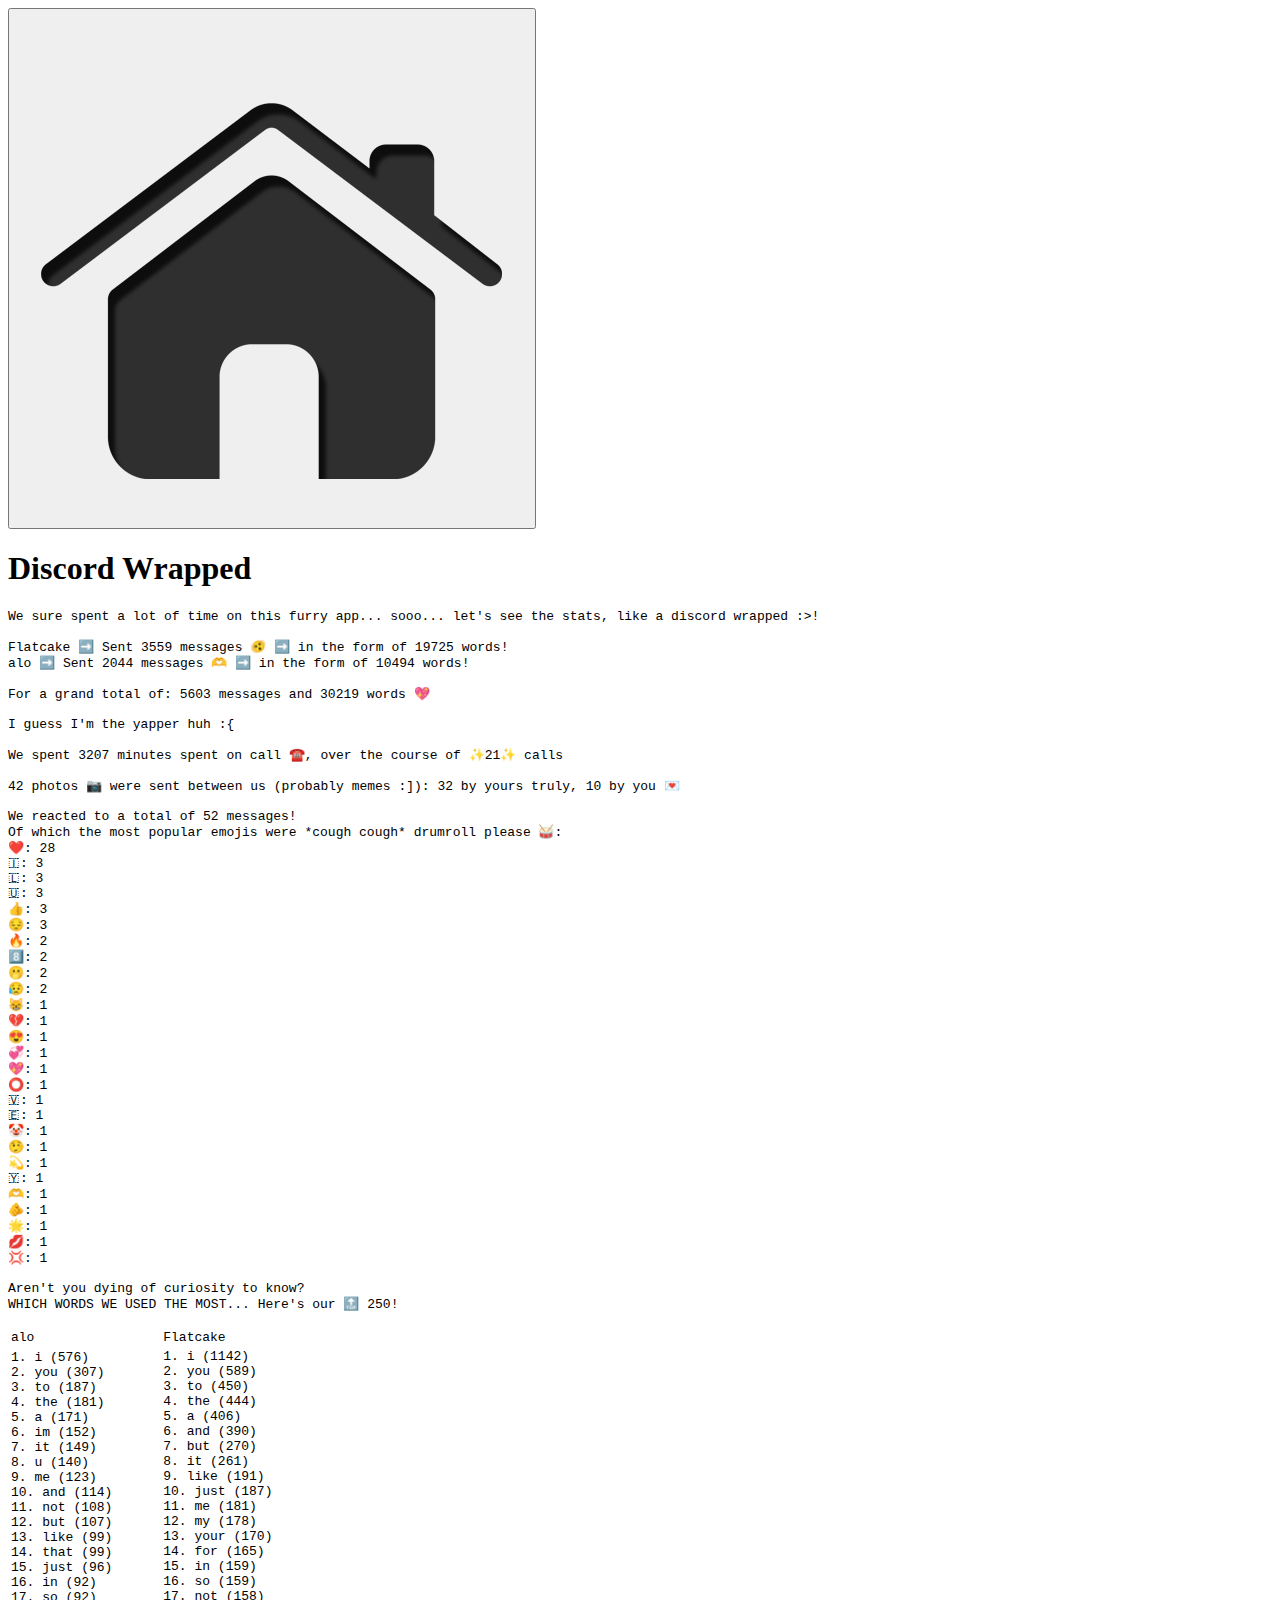
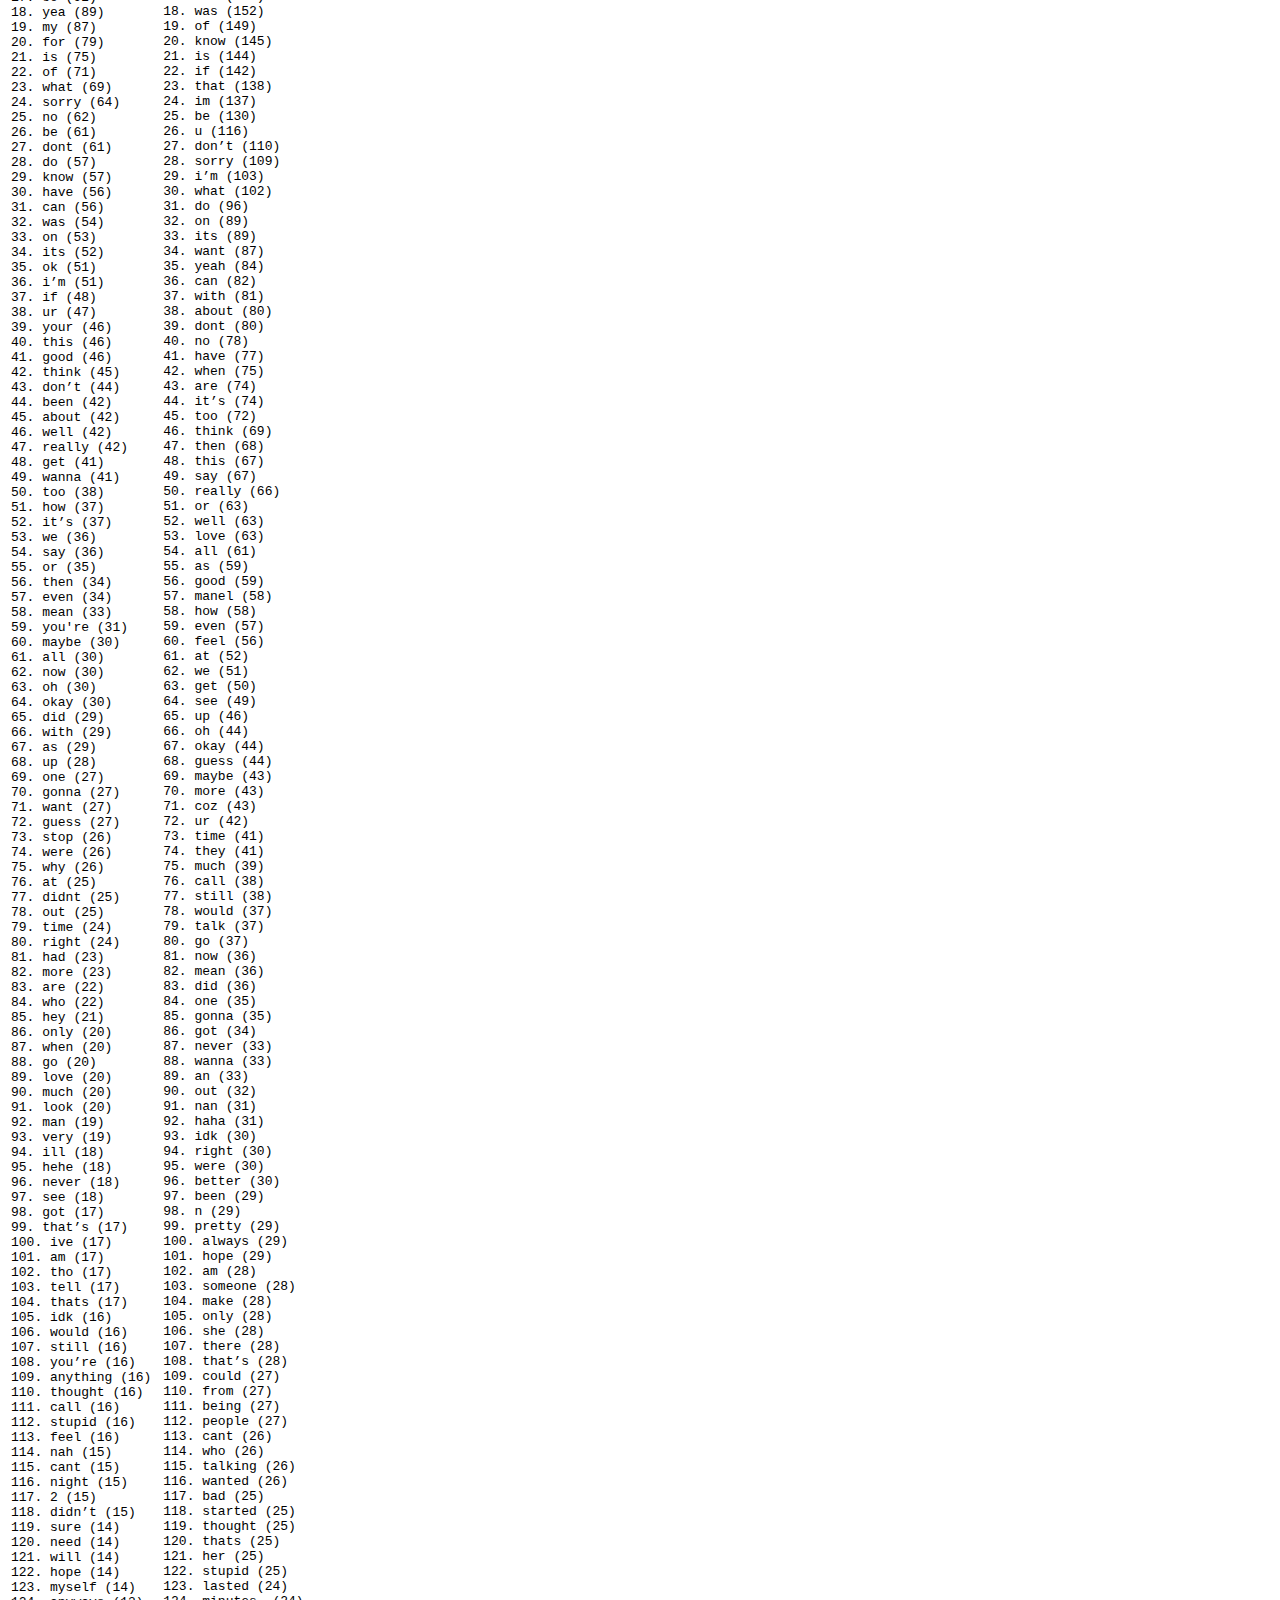
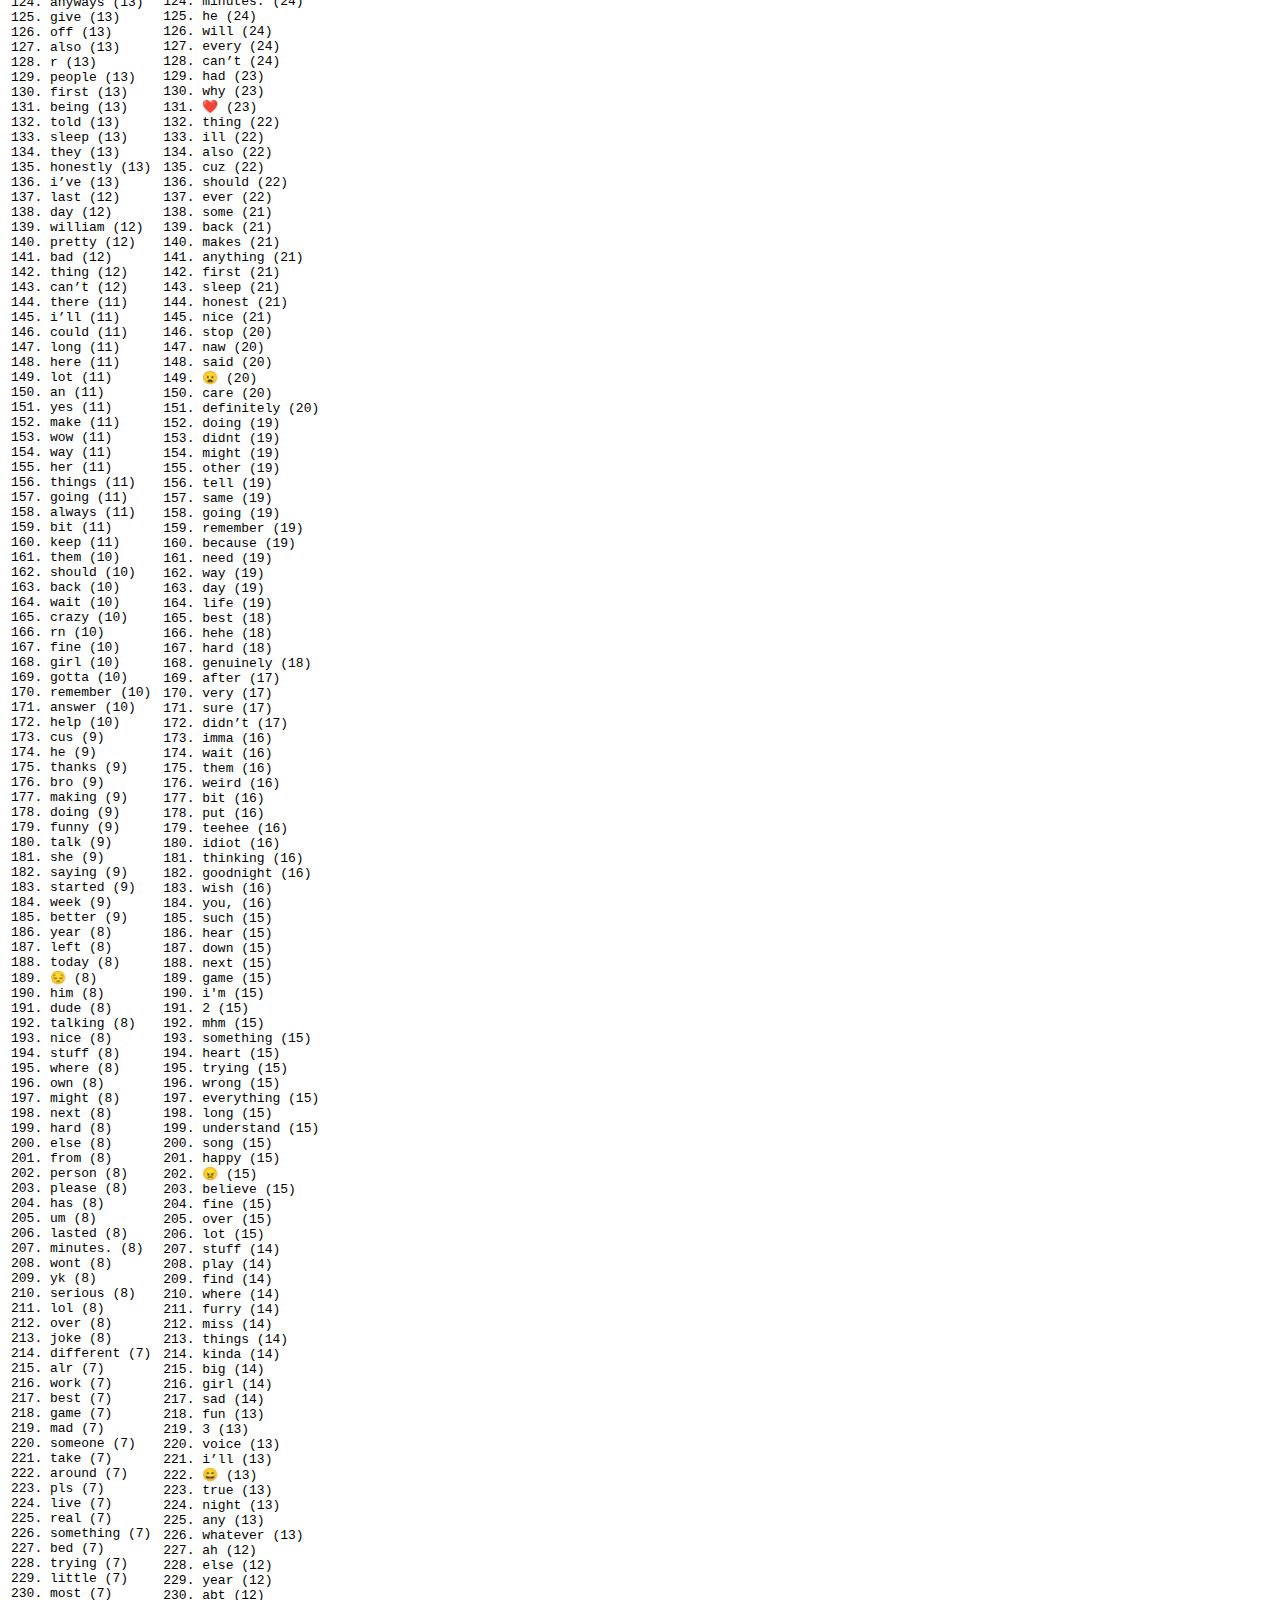
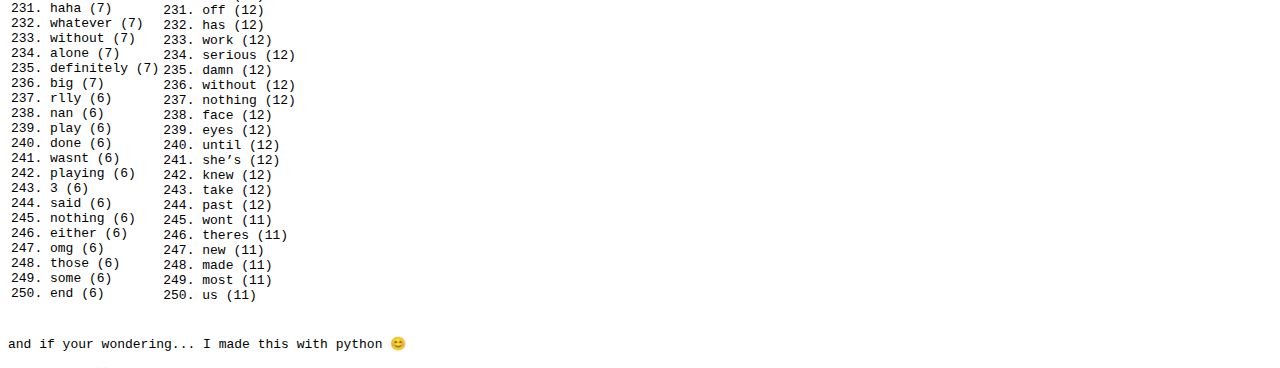
==== sub_pages/discord.html @ adb2d376 "sub pages" ====
<!DOCTYPE html>
<html lang="en">
<head>
    <meta charset="UTF-8">
    <meta name="viewport" content="width=device-width, initial-scale=1.0">
    <link rel="stylesheet" href="../style.css/">
    <script src="memoriesJS.js"></script>
    <title>Poems</title>
</head>
<body>

    <a href="../index.html">
        <button class="home-button">
            <img src="home icon.png">
        </button>
    </a>

    <h1>Discord Wrapped</h1>

<pre>
We sure spent a lot of time on this furry app... sooo... let's see the stats, like a discord wrapped :>!

Flatcake ➡️ Sent 3559 messages 🫨 ➡️ in the form of 19725 words! 
alo ➡️ Sent 2044 messages 🫶 ➡️ in the form of 10494 words! 

For a grand total of: 5603 messages and 30219 words 💖

I guess I'm the yapper huh :{

We spent 3207 minutes spent on call ☎️, over the course of ✨21✨ calls

42 photos 📷 were sent between us (probably memes :]): 32 by yours truly, 10 by you 💌

We reacted to a total of 52 messages!
Of which the most popular emojis were *cough cough* drumroll please 🥁:
❤️: 28
🇮: 3
🇱: 3
🇺: 3
👍: 3
😔: 3
🔥: 2
8️⃣: 2
🫢: 2
😥: 2
😸: 1
💔: 1
😍: 1
💞: 1
💖: 1
⭕: 1
🇻: 1
🇪: 1
🤡: 1
🤥: 1
💫: 1
🇾: 1
🫶: 1
🫵: 1
🌟: 1
💋: 1
💢: 1

Aren't you dying of curiosity to know?
WHICH WORDS WE USED THE MOST... Here's our 🔝 250!

<table>
    <tr>
        <td>alo</td>
        <td>Flatcake</td>
    </tr>
    <tr>
<td>1. i (576)
2. you (307)
3. to (187)
4. the (181)
5. a (171)
6. im (152)
7. it (149)
8. u (140)
9. me (123)
10. and (114)
11. not (108)
12. but (107)
13. like (99)
14. that (99)
15. just (96)
16. in (92)
17. so (92)
18. yea (89)
19. my (87)
20. for (79)
21. is (75)
22. of (71)
23. what (69)
24. sorry (64)
25. no (62)
26. be (61)
27. dont (61)
28. do (57)
29. know (57)
30. have (56)
31. can (56)
32. was (54)
33. on (53)
34. its (52)
35. ok (51)
36. i’m (51)
37. if (48)
38. ur (47)
39. your (46)
40. this (46)
41. good (46)
42. think (45)
43. don’t (44)
44. been (42)
45. about (42)
46. well (42)
47. really (42)
48. get (41)
49. wanna (41)
50. too (38)
51. how (37)
52. it’s (37)
53. we (36)
54. say (36)
55. or (35)
56. then (34)
57. even (34)
58. mean (33)
59. you're (31)
60. maybe (30)
61. all (30)
62. now (30)
63. oh (30)
64. okay (30)
65. did (29)
66. with (29)
67. as (29)
68. up (28)
69. one (27)
70. gonna (27)
71. want (27)
72. guess (27)
73. stop (26)
74. were (26)
75. why (26)
76. at (25)
77. didnt (25)
78. out (25)
79. time (24)
80. right (24)
81. had (23)
82. more (23)
83. are (22)
84. who (22)
85. hey (21)
86. only (20)
87. when (20)
88. go (20)
89. love (20)
90. much (20)
91. look (20)
92. man (19)
93. very (19)
94. ill (18)
95. hehe (18)
96. never (18)
97. see (18)
98. got (17)
99. that’s (17)
100. ive (17)
101. am (17)
102. tho (17)
103. tell (17)
104. thats (17)
105. idk (16)
106. would (16)
107. still (16)
108. you’re (16)
109. anything (16)
110. thought (16)
111. call (16)
112. stupid (16)
113. feel (16)
114. nah (15)
115. cant (15)
116. night (15)
117. 2 (15)
118. didn’t (15)
119. sure (14)
120. need (14)
121. will (14)
122. hope (14)
123. myself (14)
124. anyways (13)
125. give (13)
126. off (13)
127. also (13)
128. r (13)
129. people (13)
130. first (13)
131. being (13)
132. told (13)
133. sleep (13)
134. they (13)
135. honestly (13)
136. i’ve (13)
137. last (12)
138. day (12)
139. william (12)
140. pretty (12)
141. bad (12)
142. thing (12)
143. can’t (12)
144. there (11)
145. i’ll (11)
146. could (11)
147. long (11)
148. here (11)
149. lot (11)
150. an (11)
151. yes (11)
152. make (11)
153. wow (11)
154. way (11)
155. her (11)
156. things (11)
157. going (11)
158. always (11)
159. bit (11)
160. keep (11)
161. them (10)
162. should (10)
163. back (10)
164. wait (10)
165. crazy (10)
166. rn (10)
167. fine (10)
168. girl (10)
169. gotta (10)
170. remember (10)
171. answer (10)
172. help (10)
173. cus (9)
174. he (9)
175. thanks (9)
176. bro (9)
177. making (9)
178. doing (9)
179. funny (9)
180. talk (9)
181. she (9)
182. saying (9)
183. started (9)
184. week (9)
185. better (9)
186. year (8)
187. left (8)
188. today (8)
189. 😔 (8)
190. him (8)
191. dude (8)
192. talking (8)
193. nice (8)
194. stuff (8)
195. where (8)
196. own (8)
197. might (8)
198. next (8)
199. hard (8)
200. else (8)
201. from (8)
202. person (8)
203. please (8)
204. has (8)
205. um (8)
206. lasted (8)
207. minutes. (8)
208. wont (8)
209. yk (8)
210. serious (8)
211. lol (8)
212. over (8)
213. joke (8)
214. different (7)
215. alr (7)
216. work (7)
217. best (7)
218. game (7)
219. mad (7)
220. someone (7)
221. take (7)
222. around (7)
223. pls (7)
224. live (7)
225. real (7)
226. something (7)
227. bed (7)
228. trying (7)
229. little (7)
230. most (7)
231. haha (7)
232. whatever (7)
233. without (7)
234. alone (7)
235. definitely (7)
236. big (7)
237. rlly (6)
238. nan (6)
239. play (6)
240. done (6)
241. wasnt (6)
242. playing (6)
243. 3 (6)
244. said (6)
245. nothing (6)
246. either (6)
247. omg (6)
248. those (6)
249. some (6)
250. end (6)
</td>
<td>1. i (1142)
2. you (589)
3. to (450)
4. the (444)
5. a (406)
6. and (390)
7. but (270)
8. it (261)
9. like (191)
10. just (187)
11. me (181)
12. my (178)
13. your (170)
14. for (165)
15. in (159)
16. so (159)
17. not (158)
18. was (152)
19. of (149)
20. know (145)
21. is (144)
22. if (142)
23. that (138)
24. im (137)
25. be (130)
26. u (116)
27. don’t (110)
28. sorry (109)
29. i’m (103)
30. what (102)
31. do (96)
32. on (89)
33. its (89)
34. want (87)
35. yeah (84)
36. can (82)
37. with (81)
38. about (80)
39. dont (80)
40. no (78)
41. have (77)
42. when (75)
43. are (74)
44. it’s (74)
45. too (72)
46. think (69)
47. then (68)
48. this (67)
49. say (67)
50. really (66)
51. or (63)
52. well (63)
53. love (63)
54. all (61)
55. as (59)
56. good (59)
57. manel (58)
58. how (58)
59. even (57)
60. feel (56)
61. at (52)
62. we (51)
63. get (50)
64. see (49)
65. up (46)
66. oh (44)
67. okay (44)
68. guess (44)
69. maybe (43)
70. more (43)
71. coz (43)
72. ur (42)
73. time (41)
74. they (41)
75. much (39)
76. call (38)
77. still (38)
78. would (37)
79. talk (37)
80. go (37)
81. now (36)
82. mean (36)
83. did (36)
84. one (35)
85. gonna (35)
86. got (34)
87. never (33)
88. wanna (33)
89. an (33)
90. out (32)
91. nan (31)
92. haha (31)
93. idk (30)
94. right (30)
95. were (30)
96. better (30)
97. been (29)
98. n (29)
99. pretty (29)
100. always (29)
101. hope (29)
102. am (28)
103. someone (28)
104. make (28)
105. only (28)
106. she (28)
107. there (28)
108. that’s (28)
109. could (27)
110. from (27)
111. being (27)
112. people (27)
113. cant (26)
114. who (26)
115. talking (26)
116. wanted (26)
117. bad (25)
118. started (25)
119. thought (25)
120. thats (25)
121. her (25)
122. stupid (25)
123. lasted (24)
124. minutes. (24)
125. he (24)
126. will (24)
127. every (24)
128. can’t (24)
129. had (23)
130. why (23)
131. ❤️ (23)
132. thing (22)
133. ill (22)
134. also (22)
135. cuz (22)
136. should (22)
137. ever (22)
138. some (21)
139. back (21)
140. makes (21)
141. anything (21)
142. first (21)
143. sleep (21)
144. honest (21)
145. nice (21)
146. stop (20)
147. naw (20)
148. said (20)
149. 😦 (20)
150. care (20)
151. definitely (20)
152. doing (19)
153. didnt (19)
154. might (19)
155. other (19)
156. tell (19)
157. same (19)
158. going (19)
159. remember (19)
160. because (19)
161. need (19)
162. way (19)
163. day (19)
164. life (19)
165. best (18)
166. hehe (18)
167. hard (18)
168. genuinely (18)
169. after (17)
170. very (17)
171. sure (17)
172. didn’t (17)
173. imma (16)
174. wait (16)
175. them (16)
176. weird (16)
177. bit (16)
178. put (16)
179. teehee (16)
180. idiot (16)
181. thinking (16)
182. goodnight (16)
183. wish (16)
184. you, (16)
185. such (15)
186. hear (15)
187. down (15)
188. next (15)
189. game (15)
190. i'm (15)
191. 2 (15)
192. mhm (15)
193. something (15)
194. heart (15)
195. trying (15)
196. wrong (15)
197. everything (15)
198. long (15)
199. understand (15)
200. song (15)
201. happy (15)
202. 😠 (15)
203. believe (15)
204. fine (15)
205. over (15)
206. lot (15)
207. stuff (14)
208. play (14)
209. find (14)
210. where (14)
211. furry (14)
212. miss (14)
213. things (14)
214. kinda (14)
215. big (14)
216. girl (14)
217. sad (14)
218. fun (13)
219. 3 (13)
220. voice (13)
221. i’ll (13)
222. 😄 (13)
223. true (13)
224. night (13)
225. any (13)
226. whatever (13)
227. ah (12)
228. else (12)
229. year (12)
230. abt (12)
231. off (12)
232. has (12)
233. work (12)
234. serious (12)
235. damn (12)
236. without (12)
237. nothing (12)
238. face (12)
239. eyes (12)
240. until (12)
241. she’s (12)
242. knew (12)
243. take (12)
244. past (12)
245. wont (11)
246. theres (11)
247. new (11)
248. made (11)
249. most (11)
250. us (11)
</td>
    </tr>
</table>

and if your wondering... I made this with python 😊

I love you ❤️
</pre>
</body>
</html>
---- style.css ----
body {
    background-color: #FB9EC6;
    text-align: center;
    font-size: larger;
    font-family: sans;
}

h2 {
    font-size: medium;
    line-break: normal;
    text-align: left;
}

h3 {
    font-size: small;
    text-align: left;
    font-weight: lighter;
    line-break: normal;
}

button {
    display: inline-block;
    vertical-align: middle;

    background-color: #FBB4A5;
    height: 150px;
    width: 150px;
    border: 4px solid #ff7474;
    border-radius: 25px;
    padding: 5px 10px;
    transition: background-color 0.3s ease; /* Creates a transition effect when hovering over, super smooth */
}

button:hover {
    background-color: #e2a295;
}

.small-button {
    height: fit-content;
    width: fit-content;
    font-family: sans;
    font-weight: bold;
}

.home-button {
    height: 50px;
    width: 50px;
    border-radius: 5px;
    object-fit: contain;
    padding: 2px 5px;
}

button img {
    max-height: 100%;
    max-width: 100%;
    object-fit: contain; /* Maintains the aspect ratio of the image */
}

a {
    display: inline-block;
    text-decoration: none;
}

/* https://colorhunt.co/palette/fcffc1ffe893fbb4a5fb9ec6 */

table {
    width: 100%;
    border-collapse: collapse;
    table-layout: auto;
}
th, td {
    border: 1px solid black;
    padding: 10px;
    text-align: center;
}
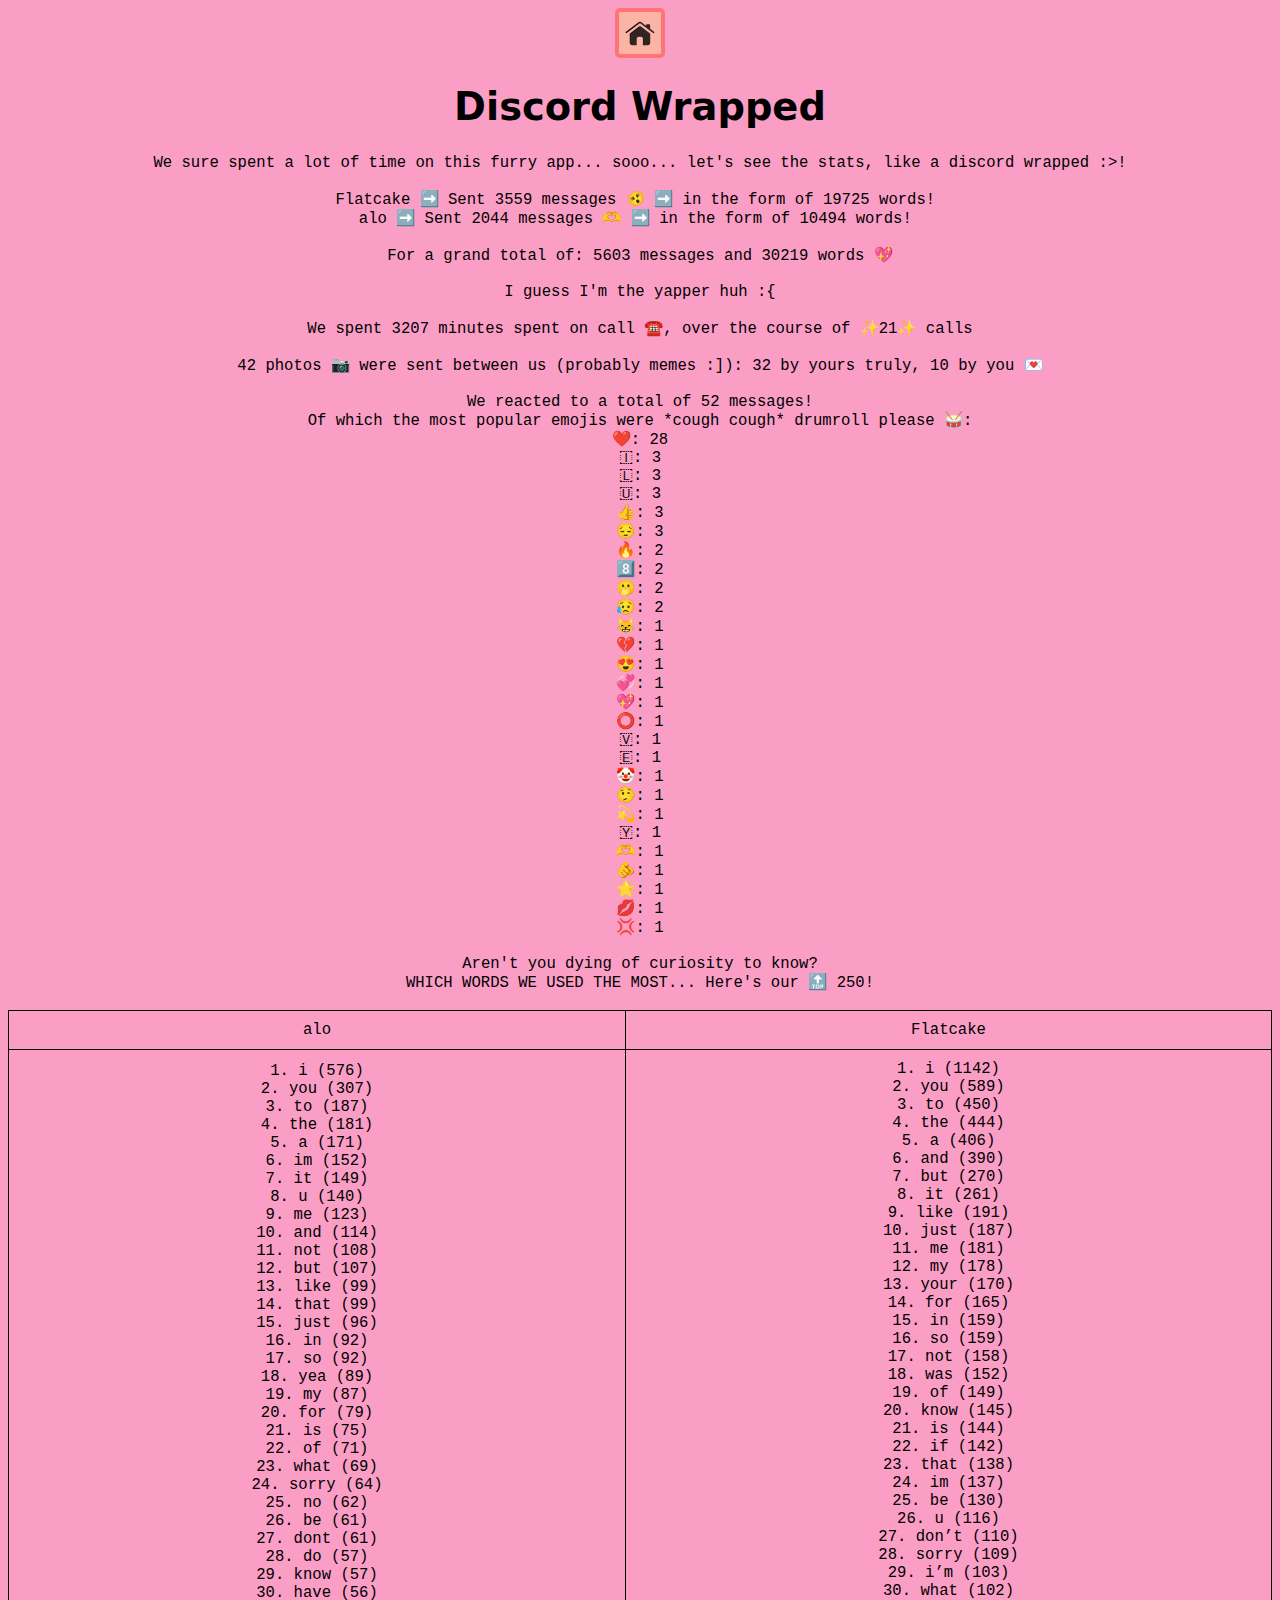
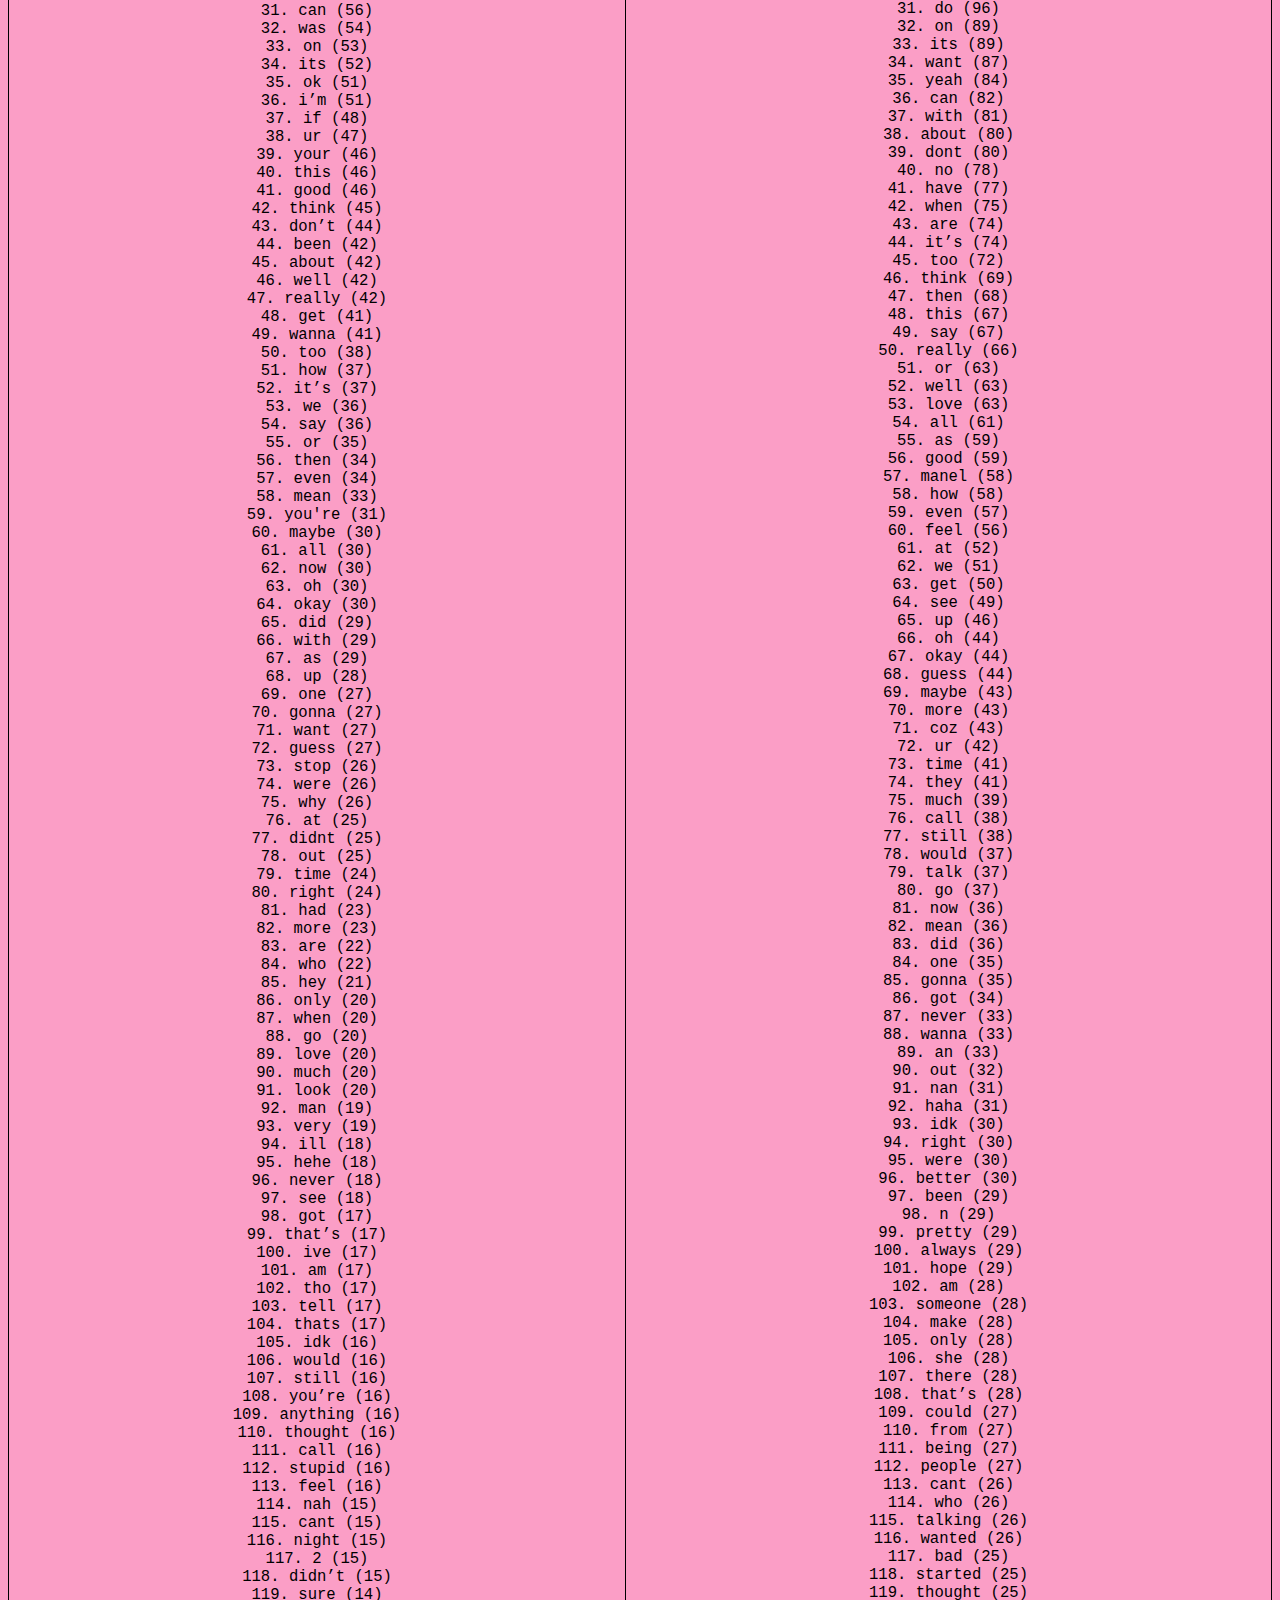
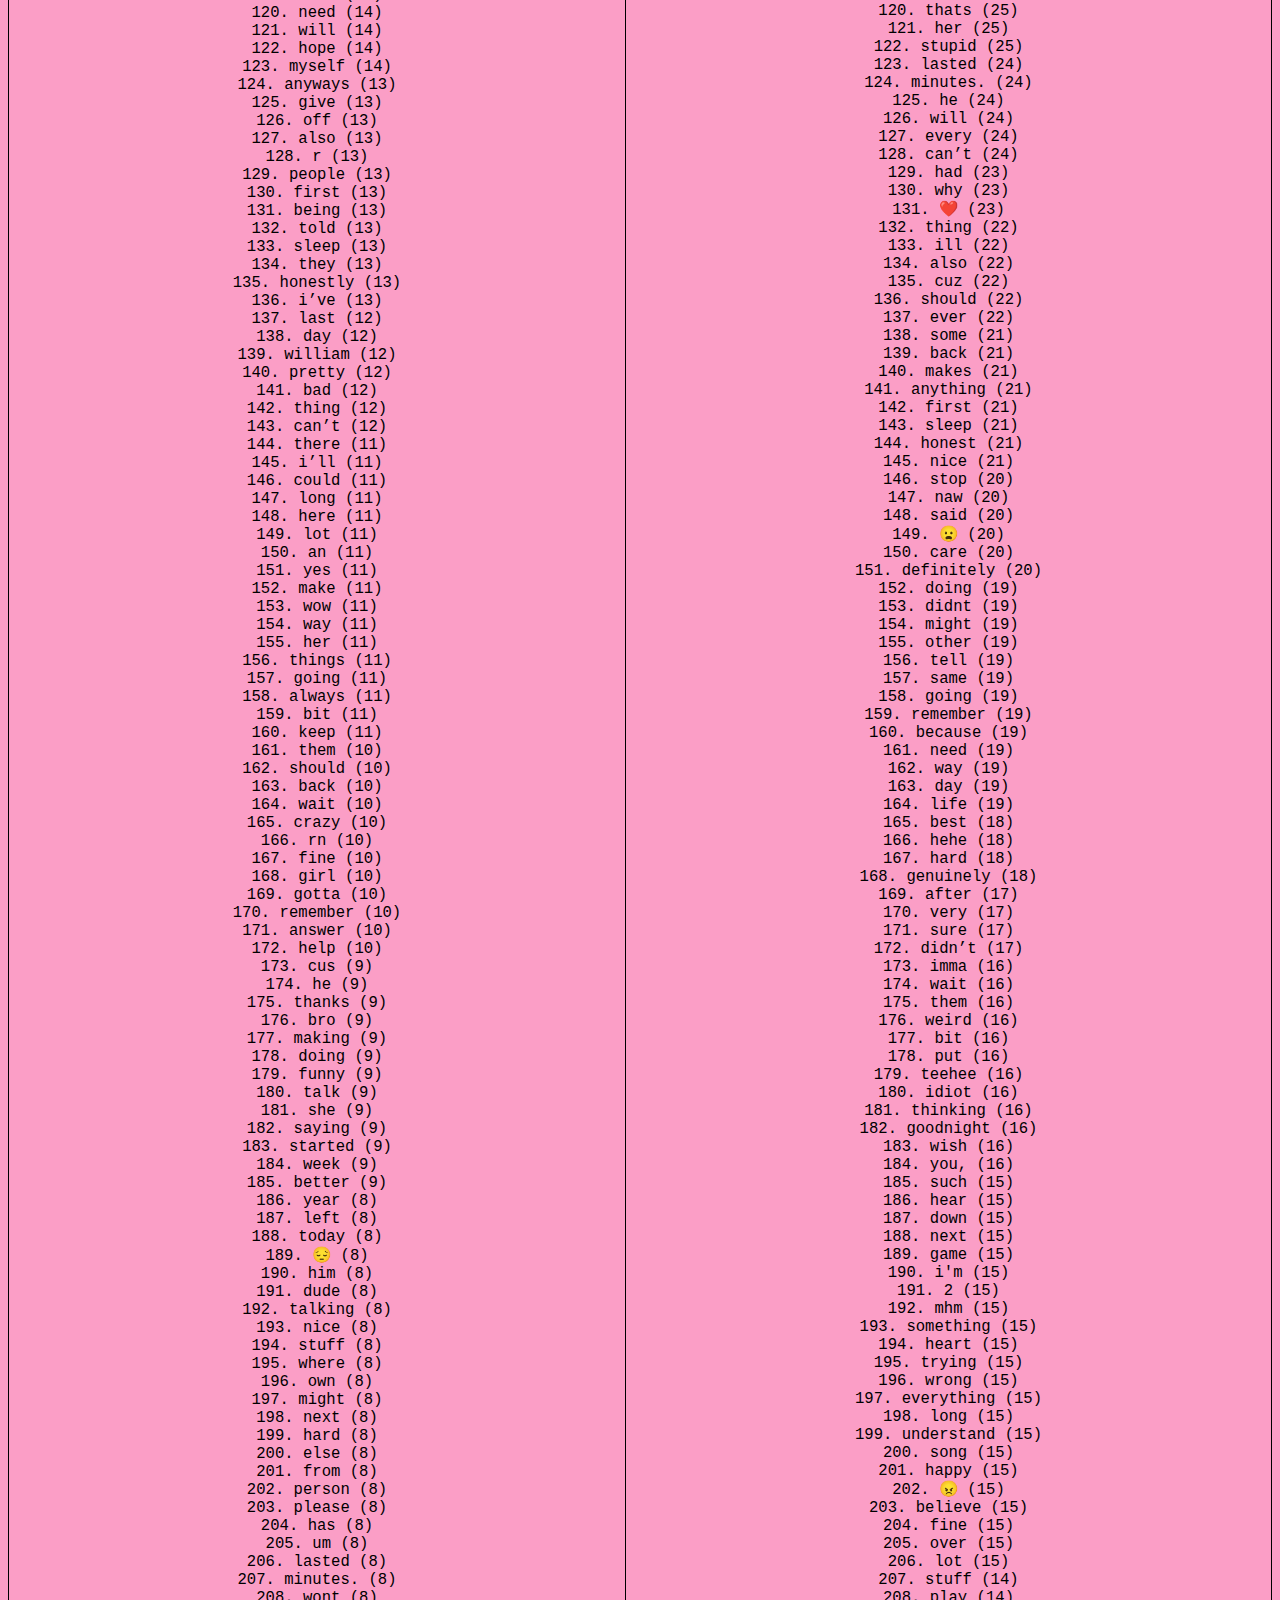
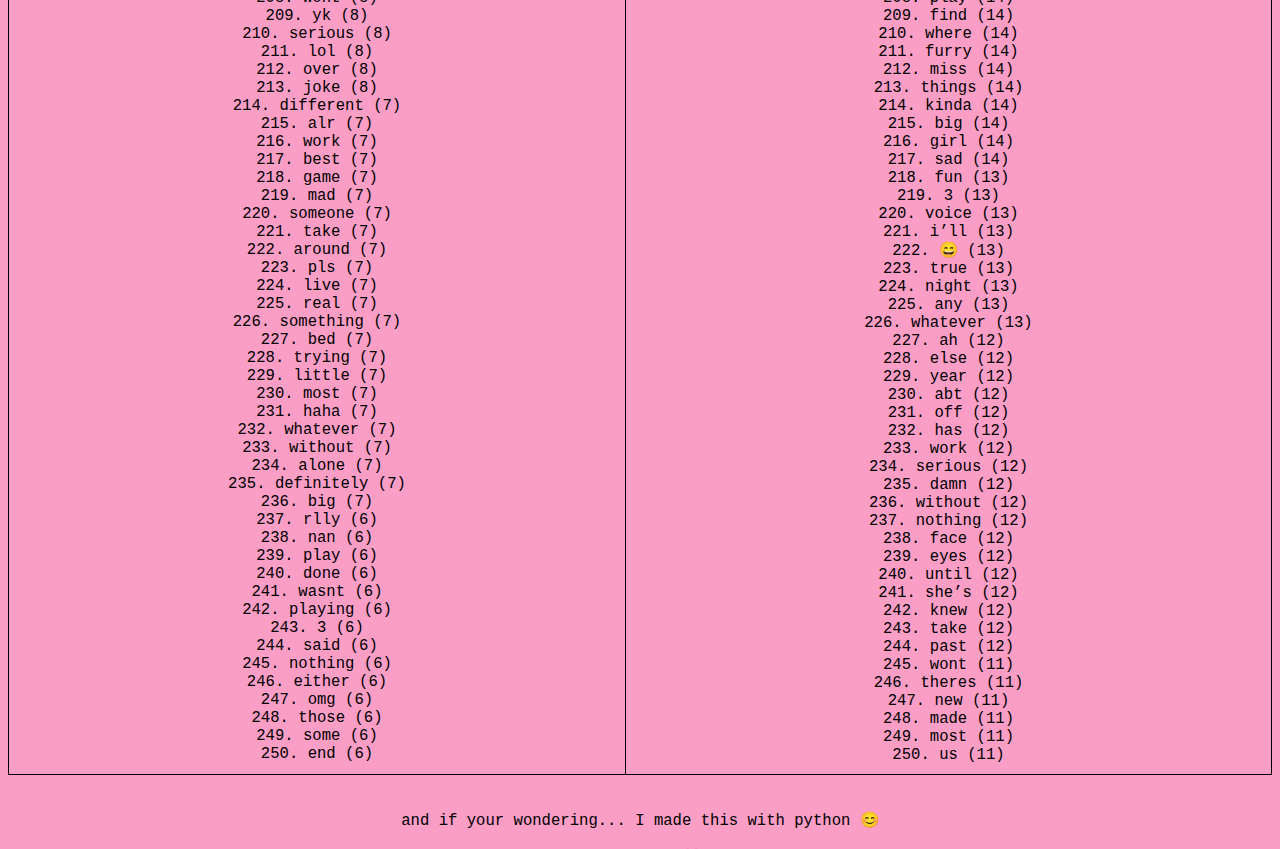
==== commit e198893e: "Update discord.html" ====
--- a/sub_pages/discord.html
+++ b/sub_pages/discord.html
@@ -3,7 +3,7 @@
 <head>
     <meta charset="UTF-8">
     <meta name="viewport" content="width=device-width, initial-scale=1.0">
-    <link rel="stylesheet" href="../style.css/">
+    <link rel="stylesheet" href="../style.css">
     <script src="memoriesJS.js"></script>
     <title>Poems</title>
 </head>
@@ -580,4 +580,4 @@
 I love you ❤️
 </pre>
 </body>
-</html>+</html>
